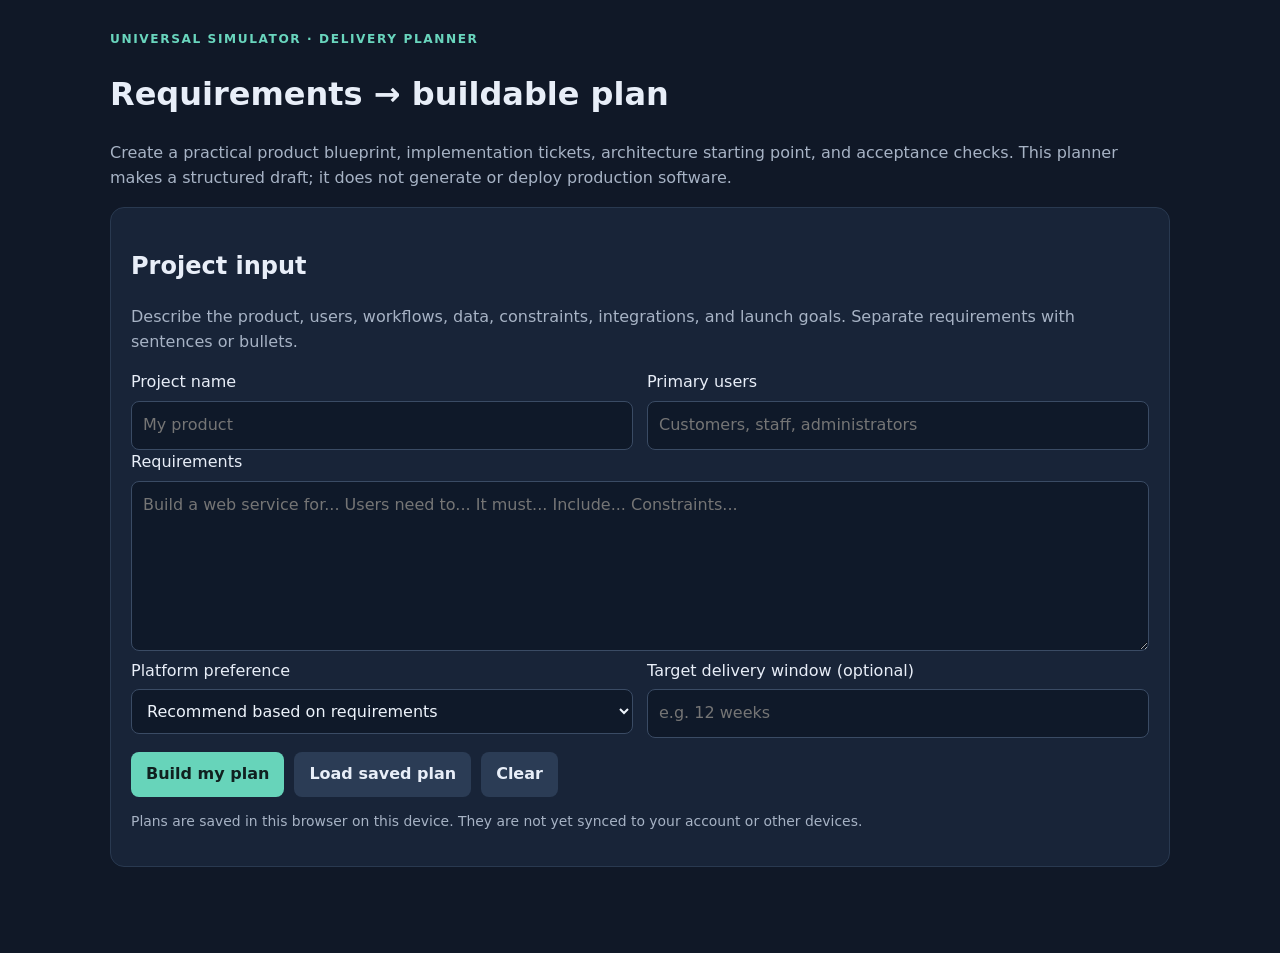
==== frontend/build-plan.html @ 5f1cee8a "Add saved solution plans and Jira CSV export" ====
<!doctype html>
<html lang="en">
<head>
<meta charset="utf-8"><meta name="viewport" content="width=device-width,initial-scale=1"><title>Build Plan · Universal Simulator</title>
<style>
:root{color-scheme:dark;font:16px/1.55 system-ui,-apple-system,Segoe UI,sans-serif;background:#101827;color:#e8eef8}*{box-sizing:border-box}body{margin:0}.wrap{max-width:1100px;margin:auto;padding:30px 20px 70px}.eyebrow{color:#69d5bd;font-size:.76rem;letter-spacing:.13em;font-weight:700}.muted{color:#a7b3c5}.panel,.card{background:#182438;border:1px solid #293950;border-radius:14px;padding:20px;margin:16px 0}textarea,input,select{width:100%;margin-top:6px;border:1px solid #3a4b64;border-radius:8px;background:#0f1929;color:#eef4fc;padding:11px;font:inherit}textarea{min-height:170px;resize:vertical}.grid{display:grid;grid-template-columns:1fr 1fr;gap:14px}.actions{display:flex;gap:10px;flex-wrap:wrap;margin-top:14px}.button{border:0;border-radius:8px;padding:10px 15px;font:inherit;font-weight:700;cursor:pointer;background:#67d4ba;color:#10201f}.button.alt{background:#2b3c55;color:#e8eef8}.cards{display:grid;grid-template-columns:1fr 1fr;gap:14px}.card h3{margin:0 0 10px}.hidden{display:none!important}.item{padding:10px 0;border-bottom:1px solid #293950}.item:last-child{border:0}.tag{color:#a6f1dc}.issue{border:1px solid #34465d;border-radius:9px;padding:12px;margin:10px 0}.issue h4{margin:0}.issue p{margin:5px 0}.note{border-left:3px solid #e8ba72;padding:10px 12px;background:#272a2a;color:#e7d9bb}.small{font-size:.87rem}@media(max-width:700px){.grid,.cards{grid-template-columns:1fr}.wrap{padding:20px 14px}}@media print{body{background:white;color:#111}.wrap{max-width:none;padding:0}.panel.input,.actions,.no-print{display:none!important}.card{background:white;color:#111;border:1px solid #aaa;break-inside:avoid}.muted{color:#444}.results{display:block!important}.issue{border-color:#aaa}}
</style>
</head>
<body><main class="wrap">
<header><div class="eyebrow">UNIVERSAL SIMULATOR · DELIVERY PLANNER</div><h1>Requirements → buildable plan</h1><p class="muted">Create a practical product blueprint, implementation tickets, architecture starting point, and acceptance checks. This planner makes a structured draft; it does not generate or deploy production software.</p></header>
<section class="panel input"><h2>Project input</h2><p class="muted">Describe the product, users, workflows, data, constraints, integrations, and launch goals. Separate requirements with sentences or bullets.</p><div class="grid"><label>Project name<input id="project" placeholder="My product"></label><label>Primary users<input id="users" placeholder="Customers, staff, administrators"></label></div><label for="requirements">Requirements</label><textarea id="requirements" placeholder="Build a web service for... Users need to... It must... Include... Constraints..."></textarea><div class="grid"><label>Platform preference<select id="platform"><option value="auto">Recommend based on requirements</option><option>Web application</option><option>Mobile application</option><option>Web and mobile applications</option><option>API / backend service</option><option>Internal business tool</option></select></label><label>Target delivery window (optional)<input id="timeline" placeholder="e.g. 12 weeks"></label></div><div class="actions"><button class="button" id="generate">Build my plan</button><button class="button alt" id="load">Load saved plan</button><button class="button alt" id="clear">Clear</button></div><p class="muted small">Plans are saved in this browser on this device. They are not yet synced to your account or other devices.</p></section>
<section id="results" class="hidden" aria-live="polite"><div class="actions no-print"><button class="button" id="save">Save plan on this device</button><button class="button alt" id="csv">Export Jira-style CSV</button><button class="button alt" id="print">Print / Save as PDF</button></div><h2 id="title"></h2><p id="summary" class="muted"></p><p class="note">Draft only: confirm requirements, estimates, technical choices, security/privacy controls, and regulatory obligations with stakeholders and qualified reviewers before implementation.</p>
<div class="cards"><article class="card"><h3>Requirements breakdown</h3><div id="reqs"></div></article><article class="card"><h3>Architecture starting point</h3><div id="arch"></div></article></div>
<div class="cards"><article class="card"><h3>Delivery milestones</h3><ol id="milestones"></ol></article><article class="card"><h3>Questions to resolve</h3><ul id="questions"></ul></article></div>
<article class="card"><h3>Implementation tickets</h3><p class="muted small">Jira-compatible CSV includes an issue summary, description, issue type, priority, and suggested acceptance criteria. Review and refine before importing.</p><div id="tickets"></div></article>
<article class="card"><h3>Release acceptance checklist</h3><ul id="checks"></ul></article></section>
</main><script>
(()=>{'use strict';const $=id=>document.getElementById(id);let plan=null;const categories=[['User workflow',/user|customer|patient|staff|admin|book|order|pay|manage|create|view|edit|submit|track|search|discover/i],['Data',/data|record|profile|history|upload|document|file|report/i],['Security & privacy',/secur|privacy|encrypt|sensitive|health|payment|personal|permission|authenticat|authoriz|gdpr|hipaa/i],['Integration',/integrat|connect|sync|payment|email|sms|calendar|webhook|third.party|api/i],['Scale & reliability',/scale|traffic|latency|uptime|available|reliable|concurrent|performance|response time/i],['Platform & accessibility',/web|mobile|ios|android|browser|responsive|accessib|offline/i]];function split(t){return t.split(/\n+|(?<=[.!?])\s+/).map(s=>s.replace(/^\s*[-*•\d.)]+\s*/,'').trim()).filter(s=>s.length>10)}function classify(lines){return lines.map(text=>({text,category:(categories.find(([,r])=>r.test(text))||['Product goal'])[0]}))}function archFor(t,choice){const x=t.toLowerCase(),platform=choice!=='auto'?choice:(/ios|android|mobile app|phone app/.test(x)?(/\bweb\b/.test(x)?'Web and mobile applications':'Mobile application'):/\bapi\b|backend service/.test(x)?'API / backend service':'Responsive web application');const a=[`Client: ${platform}. Validate browser/device support and accessibility needs with users.`,`Application service: expose versioned APIs, validate all inputs server-side, and enforce authorization at every data boundary.`,`Data layer: define core entities, ownership, lifecycle, retention, deletion, backup, and migration rules before implementation.`,`Operations: separate development/staging/production configuration; add structured logs, health checks, monitoring, backups, restore drills, and rollback.`];if(/payment|billing|checkout/.test(x))a.push('Payments: use a reputable hosted payment provider; verify signed callbacks and never store raw payment-card data.');if(/email|sms|notification|remind/.test(x))a.push('Notifications: queue delivery, make retries safe, track outcomes, and provide opt-in/preferences and unsubscribe controls.');if(/upload|file|document|image/.test(x))a.push('File handling: isolate object storage, restrict access, validate size/type, scan where appropriate, and use short-lived authorized links.');if(/health|patient|sensitive|financial|personal data|encrypt|gdpr|hipaa/.test(x))a.push('Sensitive data: do threat modeling and privacy review; minimize collection, encrypt transport/storage, restrict privileges, audit access, and confirm applicable laws with counsel.');if(/real.time|live|chat|stream/.test(x))a.push('Realtime: establish freshness and latency targets first, then evaluate polling, server-sent events, or WebSockets.');return{platform,items:a}}function li(root,text){const e=document.createElement('li');e.textContent=text;root.appendChild(e)}function build(){const raw=$('requirements').value.trim();if(!raw){$('requirements').focus();return}const lines=classify(split(raw));const arch=archFor(raw,$('platform').value);const name=$('project').value.trim()||raw.split(/[.!?\n]/)[0].slice(0,70)||'Product plan';const questions=[];if(!$('users').value.trim()&&!/for (users|customers|patients|staff|admins|teams)/i.test(raw))questions.push('Who are the primary user groups and what is each group trying to accomplish?');if(!/must|shall|should|allow|enable|support|need|require/i.test(raw))questions.push('What are the 3–5 essential user actions the first release must support?');if(!/data|record|profile|history|upload|file/i.test(raw))questions.push('What information is stored, who can access it, and how long is it retained?');if(!/secur|privacy|encrypt|sensitive|health|payment|personal data|gdpr|hipaa/i.test(raw))questions.push('Will personal, financial, health, or other sensitive information be processed? What controls and obligations apply?');if(!/integrat|api|payment|email|sms|calendar|webhook|third.party/i.test(raw))questions.push('Which external systems, identity providers, and communication or payment services must be integrated?');if(!/budget|\$|cost|week|month|deadline|launch|date/i.test(raw))questions.push('What budget, delivery date, and ongoing operating-cost limits apply?');if(!/uptime|latency|response time|concurrent|requests per|scale|performance/i.test(raw))questions.push('What numeric scale, availability, and response-time targets should the team design and test for?');questions.push('Who approves launch, and which measurable outcome defines MVP success?');const milestone=[['Discovery & scope','Confirm users, workflows, priorities, exclusions, success measures, data classification, and launch constraints. Review a requirements/specification draft.'],['Technical foundation','Create repository and environments, CI, authentication/authorization model, initial data schema, deployment skeleton, and basic observability.'],['Core MVP workflow','Implement the highest-priority end-to-end user journey, validation, error states, and minimum operational/admin capabilities.'],['Integrations & safeguards','Implement required integrations, security/privacy controls, monitoring, backups, and support/incident procedures.'],['Verification & launch','Test acceptance, accessibility, security, performance, restore, and rollback against agreed targets; pilot, address critical issues, and roll out gradually.']];const ticketData=[['Discovery and acceptance criteria','Refine user stories, priorities, exclusions, data sensitivity, and measurable MVP outcomes.','Story','High','Stakeholders approve a prioritized specification; every P0 requirement has a testable acceptance criterion.'],['Application foundation and CI','Set up source control conventions, environment configuration, automated checks, and deployable application skeleton.','Story','High','A clean checkout can run the documented checks; CI reports failures; secrets are not committed.'],['Authentication and authorization','Implement identity and server-side access policies for all roles and protected resources.','Story','High','Unauthenticated and unauthorized access is denied; role rules are covered by automated tests.'],['Core user workflow','Implement the primary user journey, data validation, safe errors, and success states from the approved specification.','Story','High','Primary workflow passes agreed acceptance tests on supported devices/browsers.'],['Data lifecycle and privacy controls','Define data model, retention/deletion, access logs, backups, and privacy/security controls for collected data.','Story','High','Data owners, retention, access, deletion, and restore behavior are documented and tested.'],['Integrations and notification delivery','Implement only the integrations confirmed in discovery, including failure handling and safe retries.','Story','Medium','Integration credentials are managed securely; errors/retries are observable; duplicate callbacks are safe.'],['Operational readiness and launch','Add monitoring, alerts, support instructions, recovery and rollback checks, and a staged release process.','Story','High','Readiness checklist is signed off; restore and rollback are demonstrated; critical alerts reach an owner.']];plan={name,raw,audience:$('users').value.trim()||'To be confirmed',platform:arch.platform,lines,architecture:arch.items,milestones,questions,ticketData,timeline:$('timeline').value.trim()};render(plan)}function render(p){plan=p;$('results').classList.remove('hidden');$('title').textContent=p.name+' · build plan';$('summary').textContent=`For ${p.audience}. Recommended starting platform: ${p.platform}.${p.timeline?' Target window: '+p.timeline+'.':''} ${p.lines.length} requirement statements identified.`;const rq=$('reqs');rq.replaceChildren();if(!p.lines.length)rq.textContent='Add specific requirements to classify them.';p.lines.forEach(i=>{const d=document.createElement('div');d.className='item';const b=document.createElement('strong');b.className='tag';b.textContent=i.category;d.append(b,document.createTextNode(' '+i.text));rq.appendChild(d)});const a=$('arch');a.replaceChildren();p.architecture.forEach(t=>{const q=document.createElement('p');q.textContent=t;a.appendChild(q)});const m=$('milestones');m.replaceChildren();p.milestones.forEach(([h,d])=>li(m,h+' — '+d));const q=$('questions');q.replaceChildren();p.questions.forEach(t=>li(q,t));const t=$('tickets');t.replaceChildren();p.ticketData.forEach(([h,d,type,pri,ac],i)=>{const box=document.createElement('div');box.className='issue';const title=document.createElement('h4');title.textContent=`${i+1}. ${h}`;box.appendChild(title);const detail=document.createElement('p');detail.textContent=d;box.appendChild(detail);const meta=document.createElement('p');meta.className='muted small';meta.textContent=`${type} · ${pri} priority`;box.appendChild(meta);const accept=document.createElement('p');accept.textContent='Acceptance: '+ac;box.appendChild(accept);t.appendChild(box)});const c=$('checks');c.replaceChildren();['Each prioritized requirement has an owner and testable acceptance criteria.','Core user journeys, validation, authorization, and error behavior are covered by automated tests.','Security and privacy review is complete for the data handled; findings are resolved or explicitly accepted.','Accessibility and performance are verified against supported platforms and numeric stakeholder targets.','Monitoring, backup restoration, incident ownership, and rollback are exercised before general release.'].forEach(x=>li(c,x));$('results').scrollIntoView({behavior:'smooth'})}function save(){if(!plan)return;const key='universal-simulator-blueprint:'+encodeURIComponent(plan.name.toLowerCase());localStorage.setItem(key,JSON.stringify(plan));localStorage.setItem('universal-simulator-blueprint:last',key);alert('Plan saved in this browser on this device.')}function load(){const key=localStorage.getItem('universal-simulator-blueprint:last');const raw=key&&localStorage.getItem(key);if(!raw){alert('No saved plan found in this browser.');return}try{const p=JSON.parse(raw);$('project').value=p.name;$('users').value=p.audience==='To be confirmed'?'':p.audience;$('requirements').value=p.raw;$('timeline').value=p.timeline||'';render(p)}catch{alert('Saved plan could not be read.')}}function csv(){if(!plan)return;const header=['Issue Type','Summary','Description','Priority','Acceptance Criteria','Labels'];const rows=plan.ticketData.map(([s,d,type,priority,ac])=>[type,`${plan.name}: ${s}`,d,priority,ac,'mvp,generated-plan']);const quote=v=>'"'+String(v).replaceAll('"','""')+'"';const content=[header,...rows].map(row=>row.map(quote).join(',')).join('\r\n');download(content,'text/csv;charset=utf-8','jira-import.csv')}function download(content,type,name){const blob=new Blob([content],{type});const url=URL.createObjectURL(blob);const a=document.createElement('a');a.href=url;a.download=name;a.click();URL.revokeObjectURL(url)}$('generate').addEventListener('click',build);$('save').addEventListener('click',save);$('load').addEventListener('click',load);$('csv').addEventListener('click',csv);$('print').addEventListener('click',()=>window.print());$('clear').addEventListener('click',()=>{['project','users','requirements','timeline'].forEach(id=>$(id).value='');$('results').classList.add('hidden')})})();
</script></body></html>
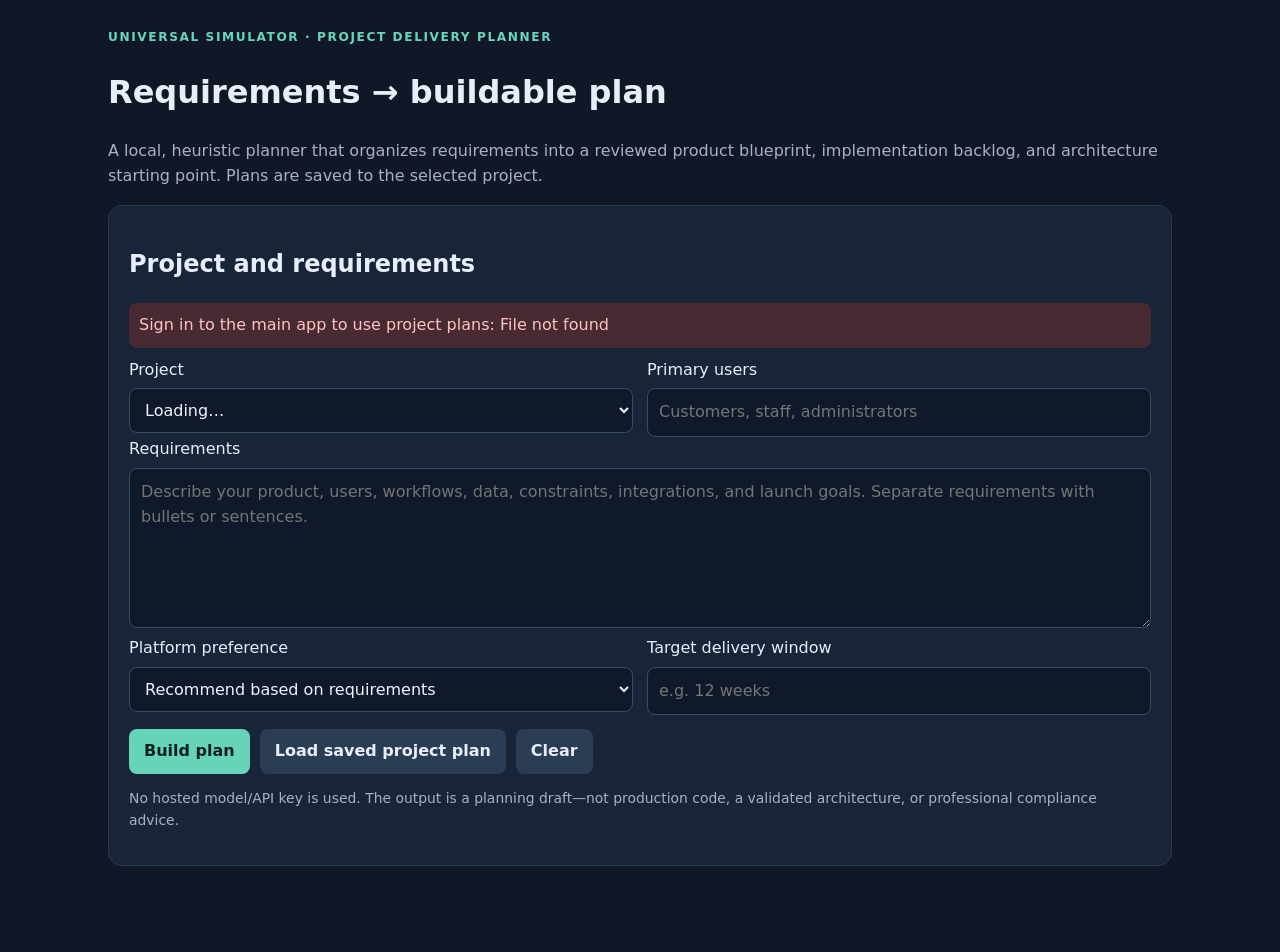
==== commit bd7e81b5: "Add project-scoped planner persistence and architecture diagram" ====
--- a/frontend/build-plan.html
+++ b/frontend/build-plan.html
@@ -1,19 +1,10 @@
 <!doctype html>
-<html lang="en">
-<head>
-<meta charset="utf-8"><meta name="viewport" content="width=device-width,initial-scale=1"><title>Build Plan · Universal Simulator</title>
-<style>
-:root{color-scheme:dark;font:16px/1.55 system-ui,-apple-system,Segoe UI,sans-serif;background:#101827;color:#e8eef8}*{box-sizing:border-box}body{margin:0}.wrap{max-width:1100px;margin:auto;padding:30px 20px 70px}.eyebrow{color:#69d5bd;font-size:.76rem;letter-spacing:.13em;font-weight:700}.muted{color:#a7b3c5}.panel,.card{background:#182438;border:1px solid #293950;border-radius:14px;padding:20px;margin:16px 0}textarea,input,select{width:100%;margin-top:6px;border:1px solid #3a4b64;border-radius:8px;background:#0f1929;color:#eef4fc;padding:11px;font:inherit}textarea{min-height:170px;resize:vertical}.grid{display:grid;grid-template-columns:1fr 1fr;gap:14px}.actions{display:flex;gap:10px;flex-wrap:wrap;margin-top:14px}.button{border:0;border-radius:8px;padding:10px 15px;font:inherit;font-weight:700;cursor:pointer;background:#67d4ba;color:#10201f}.button.alt{background:#2b3c55;color:#e8eef8}.cards{display:grid;grid-template-columns:1fr 1fr;gap:14px}.card h3{margin:0 0 10px}.hidden{display:none!important}.item{padding:10px 0;border-bottom:1px solid #293950}.item:last-child{border:0}.tag{color:#a6f1dc}.issue{border:1px solid #34465d;border-radius:9px;padding:12px;margin:10px 0}.issue h4{margin:0}.issue p{margin:5px 0}.note{border-left:3px solid #e8ba72;padding:10px 12px;background:#272a2a;color:#e7d9bb}.small{font-size:.87rem}@media(max-width:700px){.grid,.cards{grid-template-columns:1fr}.wrap{padding:20px 14px}}@media print{body{background:white;color:#111}.wrap{max-width:none;padding:0}.panel.input,.actions,.no-print{display:none!important}.card{background:white;color:#111;border:1px solid #aaa;break-inside:avoid}.muted{color:#444}.results{display:block!important}.issue{border-color:#aaa}}
-</style>
-</head>
-<body><main class="wrap">
-<header><div class="eyebrow">UNIVERSAL SIMULATOR · DELIVERY PLANNER</div><h1>Requirements → buildable plan</h1><p class="muted">Create a practical product blueprint, implementation tickets, architecture starting point, and acceptance checks. This planner makes a structured draft; it does not generate or deploy production software.</p></header>
-<section class="panel input"><h2>Project input</h2><p class="muted">Describe the product, users, workflows, data, constraints, integrations, and launch goals. Separate requirements with sentences or bullets.</p><div class="grid"><label>Project name<input id="project" placeholder="My product"></label><label>Primary users<input id="users" placeholder="Customers, staff, administrators"></label></div><label for="requirements">Requirements</label><textarea id="requirements" placeholder="Build a web service for... Users need to... It must... Include... Constraints..."></textarea><div class="grid"><label>Platform preference<select id="platform"><option value="auto">Recommend based on requirements</option><option>Web application</option><option>Mobile application</option><option>Web and mobile applications</option><option>API / backend service</option><option>Internal business tool</option></select></label><label>Target delivery window (optional)<input id="timeline" placeholder="e.g. 12 weeks"></label></div><div class="actions"><button class="button" id="generate">Build my plan</button><button class="button alt" id="load">Load saved plan</button><button class="button alt" id="clear">Clear</button></div><p class="muted small">Plans are saved in this browser on this device. They are not yet synced to your account or other devices.</p></section>
-<section id="results" class="hidden" aria-live="polite"><div class="actions no-print"><button class="button" id="save">Save plan on this device</button><button class="button alt" id="csv">Export Jira-style CSV</button><button class="button alt" id="print">Print / Save as PDF</button></div><h2 id="title"></h2><p id="summary" class="muted"></p><p class="note">Draft only: confirm requirements, estimates, technical choices, security/privacy controls, and regulatory obligations with stakeholders and qualified reviewers before implementation.</p>
-<div class="cards"><article class="card"><h3>Requirements breakdown</h3><div id="reqs"></div></article><article class="card"><h3>Architecture starting point</h3><div id="arch"></div></article></div>
-<div class="cards"><article class="card"><h3>Delivery milestones</h3><ol id="milestones"></ol></article><article class="card"><h3>Questions to resolve</h3><ul id="questions"></ul></article></div>
-<article class="card"><h3>Implementation tickets</h3><p class="muted small">Jira-compatible CSV includes an issue summary, description, issue type, priority, and suggested acceptance criteria. Review and refine before importing.</p><div id="tickets"></div></article>
-<article class="card"><h3>Release acceptance checklist</h3><ul id="checks"></ul></article></section>
+<html lang="en"><head><meta charset="utf-8"><meta name="viewport" content="width=device-width,initial-scale=1"><title>Project Build Plan · Universal Simulator</title><style>
+:root{color-scheme:dark;font:16px/1.55 system-ui,-apple-system,Segoe UI,sans-serif;background:#101827;color:#e8eef8}*{box-sizing:border-box}body{margin:0}.wrap{max-width:1100px;margin:auto;padding:28px 18px 70px}.eyebrow{color:#69d5bd;font-size:.76rem;letter-spacing:.13em;font-weight:700}.muted{color:#a7b3c5}.panel,.card{background:#182438;border:1px solid #293950;border-radius:14px;padding:20px;margin:16px 0}textarea,input,select{width:100%;margin-top:6px;border:1px solid #3a4b64;border-radius:8px;background:#0f1929;color:#eef4fc;padding:11px;font:inherit}textarea{min-height:160px;resize:vertical}.grid,.cards{display:grid;grid-template-columns:1fr 1fr;gap:14px}.actions{display:flex;gap:10px;flex-wrap:wrap;margin-top:14px}.button{border:0;border-radius:8px;padding:10px 15px;font:inherit;font-weight:700;cursor:pointer;background:#67d4ba;color:#10201f}.button.alt{background:#2b3c55;color:#e8eef8}.hidden{display:none!important}.item{padding:10px 0;border-bottom:1px solid #293950}.tag{color:#a6f1dc}.issue{border:1px solid #34465d;border-radius:9px;padding:12px;margin:10px 0}.issue h4{margin:0}.issue p{margin:5px 0}.note{border-left:3px solid #e8ba72;padding:10px 12px;background:#272a2a;color:#e7d9bb}.small{font-size:.87rem}.notice{padding:10px;border-radius:8px;background:#203d46;color:#a6f1dc;margin:10px 0}.notice.error{background:#482a32;color:#ffc3c3}svg{width:100%;height:auto;background:#111c2c;border-radius:10px}.node rect{fill:#20334b;stroke:#69d5bd;stroke-width:2}.node text{fill:#eef4fc;font:14px system-ui}.edge{stroke:#a7b3c5;stroke-width:2;fill:none;marker-end:url(#arrow)}@media(max-width:700px){.grid,.cards{grid-template-columns:1fr}.wrap{padding:18px 13px}}@media print{body{background:white;color:#111}.input,.actions,.no-print{display:none!important}.results{display:block!important}.card{background:white;color:#111;border:1px solid #aaa;break-inside:avoid}.muted{color:#444}.issue{border-color:#aaa}.note{background:#fff8e6;color:#333}}
+</style></head><body><main class="wrap">
+<header><div class="eyebrow">UNIVERSAL SIMULATOR · PROJECT DELIVERY PLANNER</div><h1>Requirements → buildable plan</h1><p class="muted">A local, heuristic planner that organizes requirements into a reviewed product blueprint, implementation backlog, and architecture starting point. Plans are saved to the selected project.</p></header>
+<section class="panel input"><h2>Project and requirements</h2><div id="notice" class="notice" role="status">Loading your projects…</div><div class="grid"><label>Project<select id="project"><option value="">Loading…</option></select></label><label>Primary users<input id="users" placeholder="Customers, staff, administrators"></label></div><label for="requirements">Requirements</label><textarea id="requirements" placeholder="Describe your product, users, workflows, data, constraints, integrations, and launch goals. Separate requirements with bullets or sentences."></textarea><div class="grid"><label>Platform preference<select id="platform"><option value="auto">Recommend based on requirements</option><option>Web application</option><option>Mobile application</option><option>Web and mobile applications</option><option>API / backend service</option><option>Internal business tool</option></select></label><label>Target delivery window<input id="timeline" placeholder="e.g. 12 weeks"></label></div><div class="actions"><button class="button" id="generate">Build plan</button><button class="button alt" id="load">Load saved project plan</button><button class="button alt" id="clear">Clear</button></div><p class="muted small">No hosted model/API key is used. The output is a planning draft—not production code, a validated architecture, or professional compliance advice.</p></section>
+<section id="results" class="hidden" aria-live="polite"><div class="actions no-print"><button class="button" id="save">Save to project</button><button class="button alt" id="csv">Export Jira-style CSV</button><button class="button alt" id="print">Print / Save as PDF</button></div><h2 id="title"></h2><p id="summary" class="muted"></p><p class="note">Review assumptions, requirements, estimates, technical choices, security/privacy controls, and regulatory obligations with stakeholders and qualified reviewers before implementation.</p><div class="cards"><article class="card"><h3>Requirements breakdown</h3><div id="reqs"></div></article><article class="card"><h3>Architecture starting point</h3><div id="arch"></div></article></div><article class="card"><h3>Architecture diagram</h3><p class="muted small">Conceptual only. Confirm deployment boundaries, trust zones, and service choices during design.</p><div id="diagram"></div></article><div class="cards"><article class="card"><h3>Delivery milestones</h3><ol id="milestones"></ol></article><article class="card"><h3>Questions to resolve</h3><ul id="questions"></ul></article></div><article class="card"><h3>Implementation tickets</h3><p class="muted small">CSV export contains Jira-friendly issue type, summary, description, priority, acceptance criteria, and labels. Refine tickets before import.</p><div id="tickets"></div></article><article class="card"><h3>Release acceptance checklist</h3><ul id="checks"></ul></article></section>
 </main><script>
-(()=>{'use strict';const $=id=>document.getElementById(id);let plan=null;const categories=[['User workflow',/user|customer|patient|staff|admin|book|order|pay|manage|create|view|edit|submit|track|search|discover/i],['Data',/data|record|profile|history|upload|document|file|report/i],['Security & privacy',/secur|privacy|encrypt|sensitive|health|payment|personal|permission|authenticat|authoriz|gdpr|hipaa/i],['Integration',/integrat|connect|sync|payment|email|sms|calendar|webhook|third.party|api/i],['Scale & reliability',/scale|traffic|latency|uptime|available|reliable|concurrent|performance|response time/i],['Platform & accessibility',/web|mobile|ios|android|browser|responsive|accessib|offline/i]];function split(t){return t.split(/\n+|(?<=[.!?])\s+/).map(s=>s.replace(/^\s*[-*•\d.)]+\s*/,'').trim()).filter(s=>s.length>10)}function classify(lines){return lines.map(text=>({text,category:(categories.find(([,r])=>r.test(text))||['Product goal'])[0]}))}function archFor(t,choice){const x=t.toLowerCase(),platform=choice!=='auto'?choice:(/ios|android|mobile app|phone app/.test(x)?(/\bweb\b/.test(x)?'Web and mobile applications':'Mobile application'):/\bapi\b|backend service/.test(x)?'API / backend service':'Responsive web application');const a=[`Client: ${platform}. Validate browser/device support and accessibility needs with users.`,`Application service: expose versioned APIs, validate all inputs server-side, and enforce authorization at every data boundary.`,`Data layer: define core entities, ownership, lifecycle, retention, deletion, backup, and migration rules before implementation.`,`Operations: separate development/staging/production configuration; add structured logs, health checks, monitoring, backups, restore drills, and rollback.`];if(/payment|billing|checkout/.test(x))a.push('Payments: use a reputable hosted payment provider; verify signed callbacks and never store raw payment-card data.');if(/email|sms|notification|remind/.test(x))a.push('Notifications: queue delivery, make retries safe, track outcomes, and provide opt-in/preferences and unsubscribe controls.');if(/upload|file|document|image/.test(x))a.push('File handling: isolate object storage, restrict access, validate size/type, scan where appropriate, and use short-lived authorized links.');if(/health|patient|sensitive|financial|personal data|encrypt|gdpr|hipaa/.test(x))a.push('Sensitive data: do threat modeling and privacy review; minimize collection, encrypt transport/storage, restrict privileges, audit access, and confirm applicable laws with counsel.');if(/real.time|live|chat|stream/.test(x))a.push('Realtime: establish freshness and latency targets first, then evaluate polling, server-sent events, or WebSockets.');return{platform,items:a}}function li(root,text){const e=document.createElement('li');e.textContent=text;root.appendChild(e)}function build(){const raw=$('requirements').value.trim();if(!raw){$('requirements').focus();return}const lines=classify(split(raw));const arch=archFor(raw,$('platform').value);const name=$('project').value.trim()||raw.split(/[.!?\n]/)[0].slice(0,70)||'Product plan';const questions=[];if(!$('users').value.trim()&&!/for (users|customers|patients|staff|admins|teams)/i.test(raw))questions.push('Who are the primary user groups and what is each group trying to accomplish?');if(!/must|shall|should|allow|enable|support|need|require/i.test(raw))questions.push('What are the 3–5 essential user actions the first release must support?');if(!/data|record|profile|history|upload|file/i.test(raw))questions.push('What information is stored, who can access it, and how long is it retained?');if(!/secur|privacy|encrypt|sensitive|health|payment|personal data|gdpr|hipaa/i.test(raw))questions.push('Will personal, financial, health, or other sensitive information be processed? What controls and obligations apply?');if(!/integrat|api|payment|email|sms|calendar|webhook|third.party/i.test(raw))questions.push('Which external systems, identity providers, and communication or payment services must be integrated?');if(!/budget|\$|cost|week|month|deadline|launch|date/i.test(raw))questions.push('What budget, delivery date, and ongoing operating-cost limits apply?');if(!/uptime|latency|response time|concurrent|requests per|scale|performance/i.test(raw))questions.push('What numeric scale, availability, and response-time targets should the team design and test for?');questions.push('Who approves launch, and which measurable outcome defines MVP success?');const milestone=[['Discovery & scope','Confirm users, workflows, priorities, exclusions, success measures, data classification, and launch constraints. Review a requirements/specification draft.'],['Technical foundation','Create repository and environments, CI, authentication/authorization model, initial data schema, deployment skeleton, and basic observability.'],['Core MVP workflow','Implement the highest-priority end-to-end user journey, validation, error states, and minimum operational/admin capabilities.'],['Integrations & safeguards','Implement required integrations, security/privacy controls, monitoring, backups, and support/incident procedures.'],['Verification & launch','Test acceptance, accessibility, security, performance, restore, and rollback against agreed targets; pilot, address critical issues, and roll out gradually.']];const ticketData=[['Discovery and acceptance criteria','Refine user stories, priorities, exclusions, data sensitivity, and measurable MVP outcomes.','Story','High','Stakeholders approve a prioritized specification; every P0 requirement has a testable acceptance criterion.'],['Application foundation and CI','Set up source control conventions, environment configuration, automated checks, and deployable application skeleton.','Story','High','A clean checkout can run the documented checks; CI reports failures; secrets are not committed.'],['Authentication and authorization','Implement identity and server-side access policies for all roles and protected resources.','Story','High','Unauthenticated and unauthorized access is denied; role rules are covered by automated tests.'],['Core user workflow','Implement the primary user journey, data validation, safe errors, and success states from the approved specification.','Story','High','Primary workflow passes agreed acceptance tests on supported devices/browsers.'],['Data lifecycle and privacy controls','Define data model, retention/deletion, access logs, backups, and privacy/security controls for collected data.','Story','High','Data owners, retention, access, deletion, and restore behavior are documented and tested.'],['Integrations and notification delivery','Implement only the integrations confirmed in discovery, including failure handling and safe retries.','Story','Medium','Integration credentials are managed securely; errors/retries are observable; duplicate callbacks are safe.'],['Operational readiness and launch','Add monitoring, alerts, support instructions, recovery and rollback checks, and a staged release process.','Story','High','Readiness checklist is signed off; restore and rollback are demonstrated; critical alerts reach an owner.']];plan={name,raw,audience:$('users').value.trim()||'To be confirmed',platform:arch.platform,lines,architecture:arch.items,milestones,questions,ticketData,timeline:$('timeline').value.trim()};render(plan)}function render(p){plan=p;$('results').classList.remove('hidden');$('title').textContent=p.name+' · build plan';$('summary').textContent=`For ${p.audience}. Recommended starting platform: ${p.platform}.${p.timeline?' Target window: '+p.timeline+'.':''} ${p.lines.length} requirement statements identified.`;const rq=$('reqs');rq.replaceChildren();if(!p.lines.length)rq.textContent='Add specific requirements to classify them.';p.lines.forEach(i=>{const d=document.createElement('div');d.className='item';const b=document.createElement('strong');b.className='tag';b.textContent=i.category;d.append(b,document.createTextNode(' '+i.text));rq.appendChild(d)});const a=$('arch');a.replaceChildren();p.architecture.forEach(t=>{const q=document.createElement('p');q.textContent=t;a.appendChild(q)});const m=$('milestones');m.replaceChildren();p.milestones.forEach(([h,d])=>li(m,h+' — '+d));const q=$('questions');q.replaceChildren();p.questions.forEach(t=>li(q,t));const t=$('tickets');t.replaceChildren();p.ticketData.forEach(([h,d,type,pri,ac],i)=>{const box=document.createElement('div');box.className='issue';const title=document.createElement('h4');title.textContent=`${i+1}. ${h}`;box.appendChild(title);const detail=document.createElement('p');detail.textContent=d;box.appendChild(detail);const meta=document.createElement('p');meta.className='muted small';meta.textContent=`${type} · ${pri} priority`;box.appendChild(meta);const accept=document.createElement('p');accept.textContent='Acceptance: '+ac;box.appendChild(accept);t.appendChild(box)});const c=$('checks');c.replaceChildren();['Each prioritized requirement has an owner and testable acceptance criteria.','Core user journeys, validation, authorization, and error behavior are covered by automated tests.','Security and privacy review is complete for the data handled; findings are resolved or explicitly accepted.','Accessibility and performance are verified against supported platforms and numeric stakeholder targets.','Monitoring, backup restoration, incident ownership, and rollback are exercised before general release.'].forEach(x=>li(c,x));$('results').scrollIntoView({behavior:'smooth'})}function save(){if(!plan)return;const key='universal-simulator-blueprint:'+encodeURIComponent(plan.name.toLowerCase());localStorage.setItem(key,JSON.stringify(plan));localStorage.setItem('universal-simulator-blueprint:last',key);alert('Plan saved in this browser on this device.')}function load(){const key=localStorage.getItem('universal-simulator-blueprint:last');const raw=key&&localStorage.getItem(key);if(!raw){alert('No saved plan found in this browser.');return}try{const p=JSON.parse(raw);$('project').value=p.name;$('users').value=p.audience==='To be confirmed'?'':p.audience;$('requirements').value=p.raw;$('timeline').value=p.timeline||'';render(p)}catch{alert('Saved plan could not be read.')}}function csv(){if(!plan)return;const header=['Issue Type','Summary','Description','Priority','Acceptance Criteria','Labels'];const rows=plan.ticketData.map(([s,d,type,priority,ac])=>[type,`${plan.name}: ${s}`,d,priority,ac,'mvp,generated-plan']);const quote=v=>'"'+String(v).replaceAll('"','""')+'"';const content=[header,...rows].map(row=>row.map(quote).join(',')).join('\r\n');download(content,'text/csv;charset=utf-8','jira-import.csv')}function download(content,type,name){const blob=new Blob([content],{type});const url=URL.createObjectURL(blob);const a=document.createElement('a');a.href=url;a.download=name;a.click();URL.revokeObjectURL(url)}$('generate').addEventListener('click',build);$('save').addEventListener('click',save);$('load').addEventListener('click',load);$('csv').addEventListener('click',csv);$('print').addEventListener('click',()=>window.print());$('clear').addEventListener('click',()=>{['project','users','requirements','timeline'].forEach(id=>$(id).value='');$('results').classList.add('hidden')})})();
+(()=>{'use strict';const $=id=>document.getElementById(id),PLAN_KEY='__solution_plan_v1__';let plan=null;const categories=[['User workflow',/user|customer|patient|staff|admin|book|order|pay|manage|create|view|edit|submit|track|search|discover/i],['Data',/data|record|profile|history|upload|document|file|report/i],['Security & privacy',/secur|privacy|encrypt|sensitive|health|payment|personal|permission|authenticat|authoriz|gdpr|hipaa/i],['Integration',/integrat|connect|sync|payment|email|sms|calendar|webhook|third.party|api/i],['Scale & reliability',/scale|traffic|latency|uptime|available|reliable|concurrent|performance|response time/i],['Platform & accessibility',/web|mobile|ios|android|browser|responsive|accessib|offline/i]];function say(text,error=false){$('notice').textContent=text;$('notice').classList.toggle('error',error)}async function api(path,options={}){const r=await fetch('/api'+path,{credentials:'same-origin',headers:{'Content-Type':'application/json',...(options.headers||{})},...options});let d;try{d=await r.json()}catch{d={detail:r.statusText}}if(!r.ok){const detail=d?.detail;throw Error(Array.isArray(detail)?detail.map(x=>x.msg).join('; '):detail||`Request failed (${r.status})`)}return d}function split(t){return t.split(/\n+|(?<=[.!?])\s+/).map(s=>s.replace(/^\s*[-*•\d.)]+\s*/,'').trim()).filter(s=>s.length>10)}function classify(lines){return lines.map(text=>({text,category:(categories.find(([,r])=>r.test(text))||['Product goal'])[0]}))}function archFor(t,choice){const x=t.toLowerCase(),platform=choice!=='auto'?choice:(/ios|android|mobile app|phone app/.test(x)?(/\bweb\b/.test(x)?'Web and mobile applications':'Mobile application'):/\bapi\b|backend service/.test(x)?'API / backend service':'Responsive web application');const a=[`Client: ${platform}; confirm supported devices, browsers, and accessibility requirements.`,`Application API: validate inputs, enforce authentication/authorization server-side, and version public interfaces.`,`Data store: model core entities, ownership, retention, deletion, backup, and migration rules.`,`Operations: configure separate environments, structured logs, health checks, monitoring, backups, restore drills, and rollback.`];if(/payment|billing|checkout/.test(x))a.push('Payments: use a hosted payment provider; verify signed callbacks and do not store raw card details.');if(/email|sms|notification|remind/.test(x))a.push('Notifications: queue delivery, make retries safe, track outcomes, and support user preferences.');if(/upload|file|document|image/.test(x))a.push('Files: isolate object storage, restrict access, validate size/type, scan where appropriate, and use short-lived authorized links.');if(/health|patient|sensitive|financial|personal data|encrypt|gdpr|hipaa/.test(x))a.push('Sensitive data: threat-model and privacy-review; minimize collection, encrypt transport/storage, restrict privileges, audit access, and confirm applicable laws with counsel.');if(/real.time|live|chat|stream/.test(x))a.push('Realtime: establish freshness/latency targets, then evaluate polling, server-sent events, or WebSockets.');return{platform,items:a}}function li(root,text){const e=document.createElement('li');e.textContent=text;root.appendChild(e)}function build(){const raw=$('requirements').value.trim();if(!raw){say('Enter requirements before building a plan.',true);$('requirements').focus();return}const lines=classify(split(raw)),arch=archFor(raw,$('platform').value),project=$('project').selectedOptions[0]?.textContent||'Project';const questions=[];if(!$('users').value.trim()&&!/for (users|customers|patients|staff|admins|teams)/i.test(raw))questions.push('Who are the primary user groups and what is each trying to accomplish?');if(!/must|shall|should|allow|enable|support|need|require/i.test(raw))questions.push('What are the 3–5 essential user actions the first release must support?');if(!/data|record|profile|history|upload|file/i.test(raw))questions.push('What information is stored, who can access it, and how long is it retained?');if(!/secur|privacy|encrypt|sensitive|health|payment|personal data|gdpr|hipaa/i.test(raw))questions.push('Will sensitive data be processed? What security, privacy, and regulatory controls apply?');if(!/integrat|api|payment|email|sms|calendar|webhook|third.party/i.test(raw))questions.push('Which external systems and communication/payment services must be integrated?');if(!/budget|\$|cost|week|month|deadline|launch|date/i.test(raw))questions.push('What budget, delivery date, and ongoing operating-cost limits apply?');if(!/uptime|latency|response time|concurrent|requests per|scale|performance/i.test(raw))questions.push('What numeric scale, availability, and response-time targets should be tested?');questions.push('Who approves launch, and which measurable outcome defines MVP success?');const milestones=[['Discovery & scope','Confirm users, workflows, priorities, exclusions, success measures, data classification, and launch constraints; review the specification.'],['Technical foundation','Create repository/environments, CI, access model, initial data schema, deployment skeleton, and basic observability.'],['Core MVP workflow','Implement the highest-priority end-to-end journey, validation, error states, and minimum operational/admin capabilities.'],['Integrations & safeguards','Implement confirmed integrations, security/privacy controls, monitoring, backups, and support procedures.'],['Verification & launch','Test acceptance, accessibility, security, performance, restore, and rollback against agreed targets; pilot and roll out gradually.']];const tickets=[['Discovery and acceptance criteria','Refine user stories, priorities, exclusions, data sensitivity, and measurable outcomes.','Story','High','Stakeholders approve prioritized requirements; every P0 item has a testable acceptance criterion.'],['Application foundation and CI','Set up repository conventions, environment configuration, automated checks, and deployable application skeleton.','Story','High','Clean checkout runs documented checks; CI reports failures; secrets are not committed.'],['Authentication and authorization','Implement identity and server-side access policies for all roles and protected resources.','Story','High','Unauthenticated/unauthorized access is denied; role rules have automated tests.'],['Core user workflow','Implement the approved primary journey, validation, safe errors, and success states.','Story','High','Primary workflow passes agreed tests on supported devices/browsers.'],['Data lifecycle and privacy controls','Define data model, retention/deletion, access logs, backups, and privacy/security controls.','Story','High','Ownership, retention, access, deletion, and restore behavior are documented and tested.'],['Integrations and notification delivery','Implement integrations confirmed during discovery, including failure handling and safe retries.','Story','Medium','Credentials are protected; failures observable; duplicate callbacks safe.'],['Operational readiness and launch','Add monitoring, support instructions, recovery/rollback checks, and staged release process.','Story','High','Readiness checklist signed off; restore/rollback demonstrated; critical alerts have an owner.']];plan={projectId:Number($('project').value),project,raw,audience:$('users').value.trim()||'To be confirmed',platform:arch.platform,lines,architecture:arch.items,milestones,questions,tickets,timeline:$('timeline').value.trim()};render(plan);say('Plan generated locally. Save it to persist it on this project.')}function render(p){plan=p;$('results').classList.remove('hidden');$('title').textContent=p.project+' · build plan';$('summary').textContent=`For ${p.audience}. Recommended starting platform: ${p.platform}.${p.timeline?' Target window: '+p.timeline+'.':''} ${p.lines.length} requirement statements identified.`;const rq=$('reqs');rq.replaceChildren();if(!p.lines.length)rq.textContent='Add specific requirements to classify them.';p.lines.forEach(i=>{const d=document.createElement('div');d.className='item';const b=document.createElement('strong');b.className='tag';b.textContent=i.category;d.append(b,document.createTextNode(' '+i.text));rq.appendChild(d)});const a=$('arch');a.replaceChildren();p.architecture.forEach(t=>{const e=document.createElement('p');e.textContent=t;a.appendChild(e)});const m=$('milestones');m.replaceChildren();p.milestones.forEach(([h,d])=>li(m,h+' — '+d));const q=$('questions');q.replaceChildren();p.questions.forEach(t=>li(q,t));const t=$('tickets');t.replaceChildren();p.tickets.forEach(([h,d,type,pri,ac],i)=>{const box=document.createElement('div');box.className='issue';const title=document.createElement('h4');title.textContent=`${i+1}. ${h}`;box.appendChild(title);for(const txt of [d,`${type} · ${pri} priority`,'Acceptance: '+ac]){const e=document.createElement('p');e.textContent=txt;box.appendChild(e)}t.appendChild(box)});const c=$('checks');c.replaceChildren();['Each prioritized requirement has an owner and testable acceptance criteria.','Core user journeys, validation, authorization, and error behavior are covered by automated tests.','Security/privacy review is complete for the data handled; findings are resolved or explicitly accepted.','Accessibility and performance are verified against supported platforms and numeric stakeholder targets.','Monitoring, backup restoration, incident ownership, and rollback are exercised before general release.'].forEach(x=>li(c,x));drawDiagram(p)}function drawDiagram(p){const root=$('diagram');root.replaceChildren();const boxes=[['Users',p.platform],['Web / mobile client','Accessible user interface'],['Application API','Auth · business rules'],['Data services','Database · file storage'],['External services','Confirmed integrations']];const svg=document.createElementNS('http://www.w3.org/2000/svg','svg');svg.setAttribute('viewBox','0 0 760 460');svg.setAttribute('role','img');svg.setAttribute('aria-label','Conceptual architecture diagram');const defs=document.createElementNS(svg.namespaceURI,'defs'),marker=document.createElementNS(svg.namespaceURI,'marker');marker.setAttribute('id','arrow');marker.setAttribute('markerWidth','10');marker.setAttribute('markerHeight','10');marker.setAttribute('refX','8');marker.setAttribute('refY','3');marker.setAttribute('orient','auto');marker.setAttribute('markerUnits','strokeWidth');const tip=document.createElementNS(svg.namespaceURI,'path');tip.setAttribute('d','M0,0 L0,6 L9,3 z');tip.setAttribute('fill','#a7b3c5');marker.appendChild(tip);defs.appendChild(marker);svg.appendChild(defs);const positions=[[295,20],[295,105],[295,190],[90,330],[500,330]];[[380,85,380,105],[380,170,380,190],[340,260,210,330],[420,260,550,330]].forEach(v=>{const l=document.createElementNS(svg.namespaceURI,'line');l.setAttribute('x1',v[0]);l.setAttribute('y1',v[1]);l.setAttribute('x2',v[2]);l.setAttribute('y2',v[3]);l.setAttribute('class','edge');svg.appendChild(l)});boxes.forEach((b,i)=>{const g=document.createElementNS(svg.namespaceURI,'g');g.setAttribute('class','node');const [x,y]=positions[i],r=document.createElementNS(svg.namespaceURI,'rect');r.setAttribute('x',x);r.setAttribute('y',y);r.setAttribute('width','170');r.setAttribute('height','65');r.setAttribute('rx','10');g.appendChild(r);[b[0],b[1]].forEach((txt,j)=>{const t=document.createElementNS(svg.namespaceURI,'text');t.setAttribute('x',x+85);t.setAttribute('y',y+27+j*21);t.setAttribute('text-anchor','middle');t.textContent=txt;g.appendChild(t)});svg.appendChild(g)});root.appendChild(svg)}async function save(){if(!plan)return say('Build a plan first.',true);const id=$('project').value;if(!id)return say('Select a project to save the plan.',true);try{const existing=await api(`/projects/${id}/requirements`),kept=existing.filter(r=>r.key!==PLAN_KEY);kept.push({category:'solution_plan',key:PLAN_KEY,value:JSON.stringify(plan),unit:null,source_text:'Generated locally by the project build planner',confidence:'medium',confirmed:false});await api(`/projects/${id}/requirements`,{method:'PUT',body:JSON.stringify(kept)});say('Plan saved to this project. It is available to project owners/editors.')}catch(e){say(`Could not save plan: ${e.message}`,true)}}async function load(){const id=$('project').value;if(!id)return say('Select a project first.',true);try{const reqs=await api(`/projects/${id}/requirements`),item=reqs.find(r=>r.key===PLAN_KEY);if(!item?.value)return say('No saved plan found for this project.',true);const p=JSON.parse(item.value);p.projectId=Number(id);p.project=$('project').selectedOptions[0]?.textContent||p.project;render(p);say('Saved project plan loaded.')}catch(e){say(`Could not load plan: ${e.message}`,true)}}function csv(){if(!plan)return;const header=['Issue Type','Summary','Description','Priority','Acceptance Criteria','Labels'];const rows=plan.tickets.map(([s,d,type,priority,ac])=>[type,`${plan.project}: ${s}`,d,priority,ac,'mvp,generated-plan']);const q=v=>'"'+String(v).replaceAll('"','""')+'"';const blob=new Blob([[header,...rows].map(r=>r.map(q).join(',')).join('\r\n')],{type:'text/csv;charset=utf-8'}),url=URL.createObjectURL(blob),a=document.createElement('a');a.href=url;a.download='jira-import.csv';a.click();URL.revokeObjectURL(url)}async function init(){try{const projects=await api('/projects'),select=$('project');select.replaceChildren();projects.forEach(p=>{const o=document.createElement('option');o.value=p.id;o.textContent=p.name;select.appendChild(o)});if(!projects.length){say('Create a project in the main app first.',true);return}const requested=new URLSearchParams(location.search).get('project_id');if(requested&&projects.some(p=>String(p.id)===requested))select.value=requested;$('requirements').value=projects.find(p=>String(p.id)===select.value)?.original_requirements||'';say('Select a project, enter requirements, and build a plan.');select.addEventListener('change',()=>{$('requirements').value=projects.find(p=>String(p.id)===select.value)?.original_requirements||''})}catch(e){say(`Sign in to the main app to use project plans: ${e.message}`,true)}}$('generate').addEventListener('click',build);$('save').addEventListener('click',save);$('load').addEventListener('click',load);$('csv').addEventListener('click',csv);$('print').addEventListener('click',()=>window.print());$('clear').addEventListener('click',()=>{$('requirements').value='';$('users').value='';$('timeline').value='';$('results').classList.add('hidden')});init()})();
 </script></body></html>
